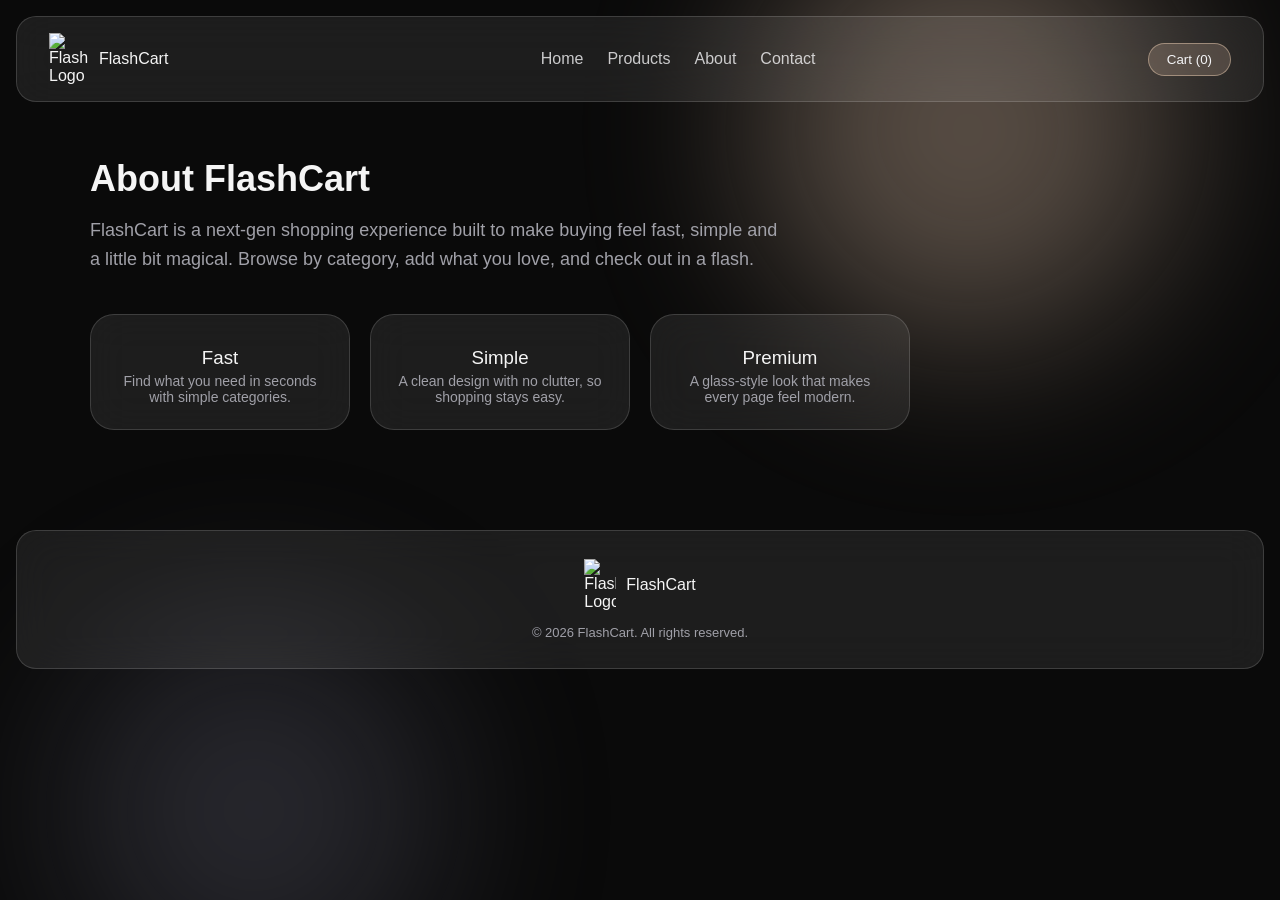
==== about.html @ 17450926 "added footer" ====
<!DOCTYPE html>
<html>
<head>
    <meta charset="UTF-8">
    <meta name="viewport" content="width=device-width, initial-scale=1.0">
    <title>About FlashCart</title>
    <link rel="stylesheet" href="style.css">
</head>
<body>
    <div class="blob blob1"></div>
    <div class="blob blob2"></div>
    <header>
        <nav>
            <div class="logo">
                <img src="Images/flashcart-logo-premium.png" alt="FlashCart Logo">
                <span>FlashCart</span>
            </div>
            <ul>
                <li><a href="index.html">Home</a></li>
                <li><a href="products.html">Products</a></li>
                <li><a href="about.html">About</a></li>
                <li><a href="contact.html">Contact</a></li>
            </ul>
            <button>Cart (0)</button>
        </nav>
    </header>
    <main>
        <section class="about">
            <h2>About FlashCart</h2>
            <p class="about-intro">FlashCart is a next-gen shopping experience built to make buying feel fast, simple and a little bit magical. Browse by category, add what you love, and check out in a flash.</p>

            <div class="grid">
                <div class="card">
                    <h3>Fast</h3>
                    <p class="about-text">Find what you need in seconds with simple categories.</p>
                </div>
                <div class="card">
                    <h3>Simple</h3>
                    <p class="about-text">A clean design with no clutter, so shopping stays easy.</p>
                </div>
                <div class="card">
                    <h3>Premium</h3>
                    <p class="about-text">A glass-style look that makes every page feel modern.</p>
                </div>
            </div>
        </section>
    </main>
    <footer>
        <div class="footer-brand">
            <img src="Images/flashcart-logo-premium.png" alt="FlashCart Logo">
            <span>FlashCart</span>
        </div>
        <p class="footer-copy">© 2026 FlashCart. All rights reserved.</p>
    </footer>
</body>
</html>
---- style.css ----
.logo img{
    width: 40px;
}

nav{
    display: flex;
    align-items: center;
    justify-content: space-between;
    padding: 16px 32px;
    background:rgba(255,255,255,0.08);
    backdrop-filter: blur(20px);
    -webkit-backdrop-filter: blur(20px);
    border:1px solid rgba(255,255,255,0.15);
    border-radius: 20px;
    margin: 16px;
}

.logo{
    display: flex;
    align-items: center;
    gap: 10px;
}

nav ul{
    display: flex;
    list-style: none;
    gap: 24px;
}

body{
    margin:0;
    background:#0a0a0a;
    color:#f5f5f5;
    font-family: -apple-system,"Segoe UI",Helvetica,Arial,sans-serif;
}

a{
    color:#f5f5f7;
    text-decoration: none;
    opacity: 0.8;
}

a:hover{
    opacity: 1;
}

button{
    background:rgba(232,201,176,0.2);
    color: #f5f5f7;
    border: 1px solid rgba(232,201,176,0.5);
    padding: 8px 18px;
    border-radius: 20px;
    cursor: pointer;
}

#loader{
    position: fixed;
    inset:0;
    background:#0a0a0a;
    display: flex;
    flex-direction: column;
    align-items:center;
    justify-content:center;
    gap:16px;
    z-index: 9999;
    transition: opacity 0.6s ease,visibility 0.6s; 
}

#loader.hide{
    opacity: 0;
    visibility: hidden;
}

#loader img{
    width: 110px;
    border-radius:26px;
    animation:pulse 1.6s ease-in-out infinite;
}

#loader h1{
    font-size:22px;
    font-weight:500;
    letter-spacing:3px;
}

@keyframes pulse{
    0%, 100%{
        transform: scale(1);
        box-shadow: 0 0 0 rgba(232,201,176,0);
    }
    50%{
        transform:scale(1.08);
        box-shadow: 0 0 50px rgba(232,201,176,0.35);
    }
}

.loader-glow{
    position:absolute;
    width: 450px;
    height: 450px;
    border-radius: 50%;
    background: radial-gradient(circle, rgba(232,201,176,0.6),transparent 70%);
    filter: blur(30px);
    animation:breathe 3s ease-in-out infinite;
}

.glass-slab{
    position:relative;
    display:flex;
    flex-direction:column;
    align-items:center;
    padding: 50px 150px;
    border-radius: 36px;
    background:linear-gradient(135deg,rgba(255,255,255,0.22),rgba(255,255,255,0.05));
    backdrop-filter: blur(24px);
    -webkit-backdrop-filter: blur(24px);
    border:1px solid rgba(255,255,255,0.25);
    box-shadow: 0 20px 60px rgba(0,0,0,0.05),inset 0 1px 0 rgba(255,255,255,0.4);
    overflow:hidden;
}   

.glass-slab::after{
    content:"";
    position:absolute;
    top:0;
    left:-120;
    width:60%;
    height:100%;
    background:linear-gradient(110deg,transparent,rgba(255,255,255,0.35),transparent);
    transform:skewX(-20deg);
    animation:shine 2.8s ease-in-out infinite;
}

@keyframes breathe{
    0%,100%{
        opacity: 0.6;transform:scale(1);
    }
    50%{
        opacity: 0.9;transform:scale(1.15);
    }
}

@keyframes shine{
    0%{
        left:-120%;
    }
    60%,100%{
        left:160%;
    }
}

.blob{
    position: fixed;
    border-radius: 50%;
    filter: blur(90px);
    z-index:-1;
}

.blob1{
    width: 420px;
    height: 420px;
    background: #E8C9B0;
    opacity: 0.35;
    top: -80px;
    right: 8%;
}

.blob2{
    width: 380px;
    height: 380px;
    background: #6c6c80;
    opacity: 0.3;
    bottom: -100px;
    left: 5%;
}

.hero{
    min-height: 70vh;
    display: flex;
    align-items: center;
    justify-content: center;
    text-align: center;
}

.hero h2{
    font-size: 56px;
    font-weight: 600;
    letter-spacing: -1px;
    margin: 0 0 12px;
}

.hero p{
    color: #a0a0a8;
    font-size: 18px;
    margin: 0 0 28px;
}

.cta{
    font-size: 16px;
    padding: 14px 34px;
    background: rgba(255,255,255,0.12);
    backdrop-filter: blur(14px);
    -webkit-backdrop-filter: blur(14px);
    border: 1px solid rgba(255,255,255,0.3);
}

.products{
    max-width: 1100px;
    margin: 0 auto;
    padding: 40px 32px;
}

.products h2{
    font-size: 36px;
    font-weight: 600;
    margin: 0 0 24px;
}

.grid{
    display: grid;
    grid-template-columns: repeat(auto-fill,minmax(220px,1fr));
    gap: 20px;
}

.card{
    background: rgba(255,255,255,0.08);
    backdrop-filter: blur(20px);
    -webkit-backdrop-filter: blur(20px);
    border: 1px solid rgba(255,255,255,0.15);
    border-radius: 24px;
    padding: 24px;
    text-align: center;
}

.card-icon{
    font-size: 48px;
    margin-bottom: 8px
}

.card h3{
    margin: 8px 0 4px;
    font-weight: 500;
}

.price{
    color: #E8C9B0;
    font-size: 18px;
    margin: 0 0 6px;
}

.stock{
    font-size: 13px;
    margin: 0 0 16px;
}

.stock.in{color: #8fd19e;}
.stock.low{color: #ffb36b;}
.stock.out{color: #ff7b7b;}

button:disabled{
    opacity: 0.4;
    cursor: not-allowed;
}

.category-bar{
    display: flex;
    flex-wrap: wrap;
    gap: 10px;
    margin-bottom: 28px;
}

.chip{
    padding: 8px 20px;
    border-radius: 20px;
    background: rgba(255,255,255,0.08);
    backdrop-filter: blur(14px);
    -webkit-backdrop-filter: blur(14px);
    border: 1px solid rgba(255,255,255,0.15);
    opacity: 1;
}

.chip.active {
    background: rgba(232, 201, 176, 0.25);
    border-color: rgba(232, 201, 176, 0.6);
}

.card-img {
    height: 170px;
    display: flex;
    align-items: center;
    justify-content: center;
    margin-bottom: 12px;
}

.card-img img {
    max-width: 100%;
    max-height: 100%;
    object-fit: contain;
}

.qty{
    display:inline-flex;
    align-items:center;
    gap:14px;
}

.qty button{
    width:34px;
    height:34px;
    padding:0;
    border-radius:50%;
    font-size:18px;
}

.qty span{
    min-width:20px;
    font-size: 16px;
}

.cart-panel{
    position:fixed;
    top:90px;
    right:24px;
    width:340px;
    max-height:70vh;
    overflow-y: auto;
    padding:20px;
    border-radius:24px;
    background:rgba(255,255,255,0.08);
    backdrop-filter: blur(24px);
    -webkit-backdrop-filter: blur(24px);
    border:1px solid rgba(255,255,255,0.2);
    opacity:0;
    visibility: hidden;
    transform:translateY(-10px);
    transition:opacity 0.3s ease,transform 0.3s ease, visibility 0.3s;
    z-index:100;
}

.cart-panel.open{
    opacity: 1;
    visibility: visible;
    transform: translateY(0);
}

.cart-head, .cart-foot{
    display: flex;
    align-items: center;
    justify-content: space-between;
}

.cart-row{
    display: flex;
    justify-content: space-between;
    padding: 10px 0;
    border-bottom: 1px solid rgba(255,255,255,0.1);
    font-size: 14px;
}

.cart-empty{
    color: #a0a0a8;
    text-align: center;
    margin: 20px 0;
}

.cart-foot{
    margin-top: 16px;
}

footer{
    margin: 60px 16px 16px;
    padding: 28px 32px;
    text-align: center;
    background: rgba(255,255,255,0.08);
    backdrop-filter: blur(20px);
    -webkit-backdrop-filter: blur(20px);
    border: 1px solid rgba(255,255,255,0.15);
    border-radius: 20px;
}

.footer-brand{
    display: flex;
    align-items: center;
    justify-content: center;
    gap: 10px;
    margin-bottom: 14px;
}

.footer-brand img{
    width: 32px;
}

.footer-copy{
    color: #a0a0a8;
    font-size: 13px;
    margin: 0;
}

.footer-tag{
    color: #a0a0a8;
    margin: 0 0 14px;
}

.about{
    max-width: 1100px;
    margin: 0 auto;
    padding: 40px 32px;
}

.about h2{
    font-size: 36px;
    font-weight: 600;
    margin: 0 0 16px;
}

.about-intro{
    max-width: 700px;
    color: #a0a0a8;
    font-size: 18px;
    line-height: 1.6;
    margin: 0 0 40px;
}

.about-text{
    color: #a0a0a8;
    font-size: 14px;
    margin: 0;
}
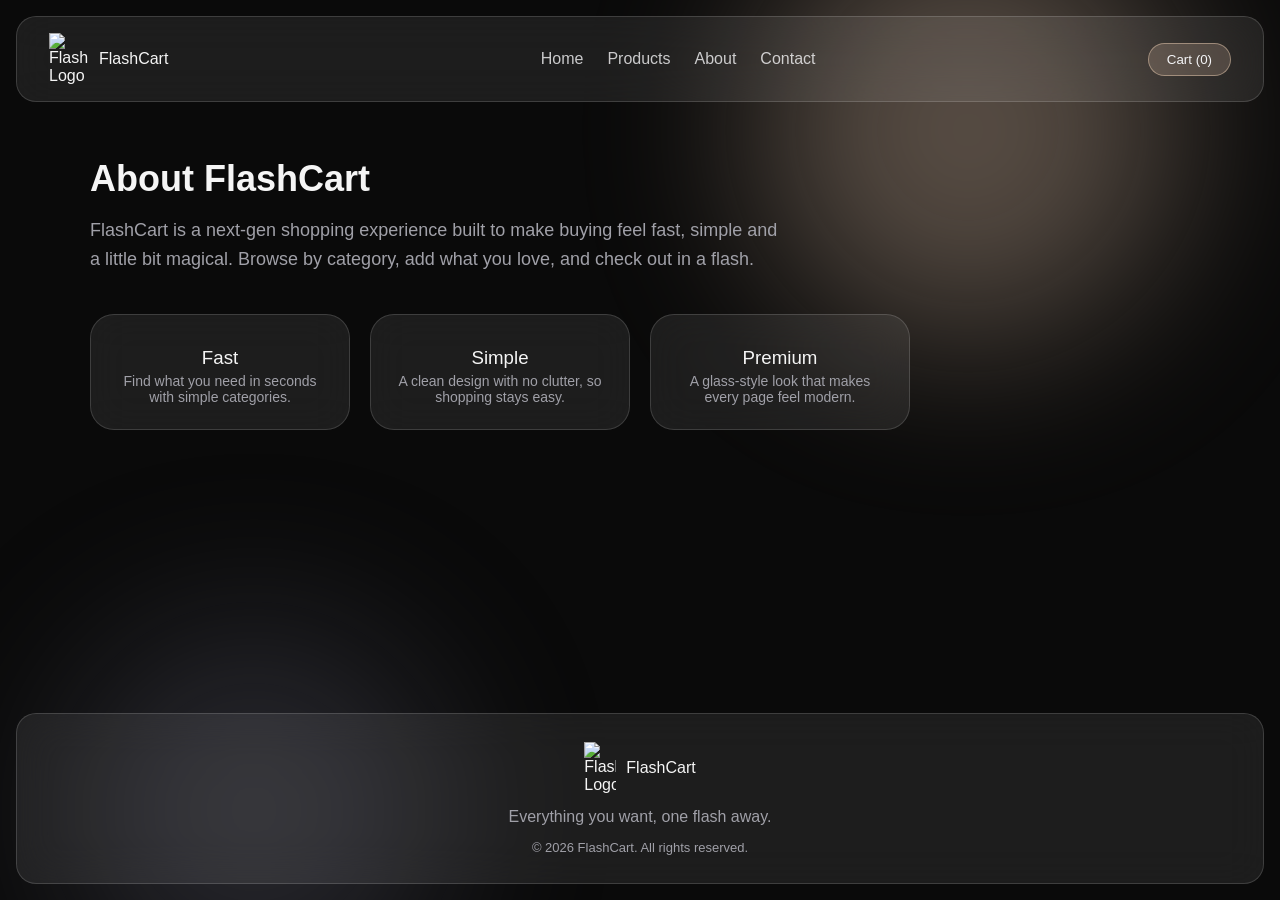
==== commit 5c398f6d: "added Contact and about page" ====
--- a/about.html
+++ b/about.html
@@ -50,6 +50,7 @@
             <img src="Images/flashcart-logo-premium.png" alt="FlashCart Logo">
             <span>FlashCart</span>
         </div>
+        <p class="footer-tag">Everything you want, one flash away.</p>
         <p class="footer-copy">© 2026 FlashCart. All rights reserved.</p>
     </footer>
 </body>
--- a/style.css
+++ b/style.css
@@ -425,4 +425,31 @@
     color: #a0a0a8;
     font-size: 14px;
     margin: 0;
+}
+
+body{
+    min-height: 100vh;
+    display: flex;
+    flex-direction: column;
+}
+
+main{
+    flex: 1;
+}
+
+.contact-card{
+    max-width: 500px;
+    display: flex;
+    flex-direction: column;
+    gap: 14px;
+}
+
+.contact-card input, .contact-card textarea{
+    padding: 12px 16px;
+    border-radius: 14px;
+    border: 1px solid rgba(255,255,255,0.15);
+    background: rgba(255,255,255,0.06);
+    color: #f5f5f7;
+    font-family: inherit;
+    font-size: 14px;
 }
